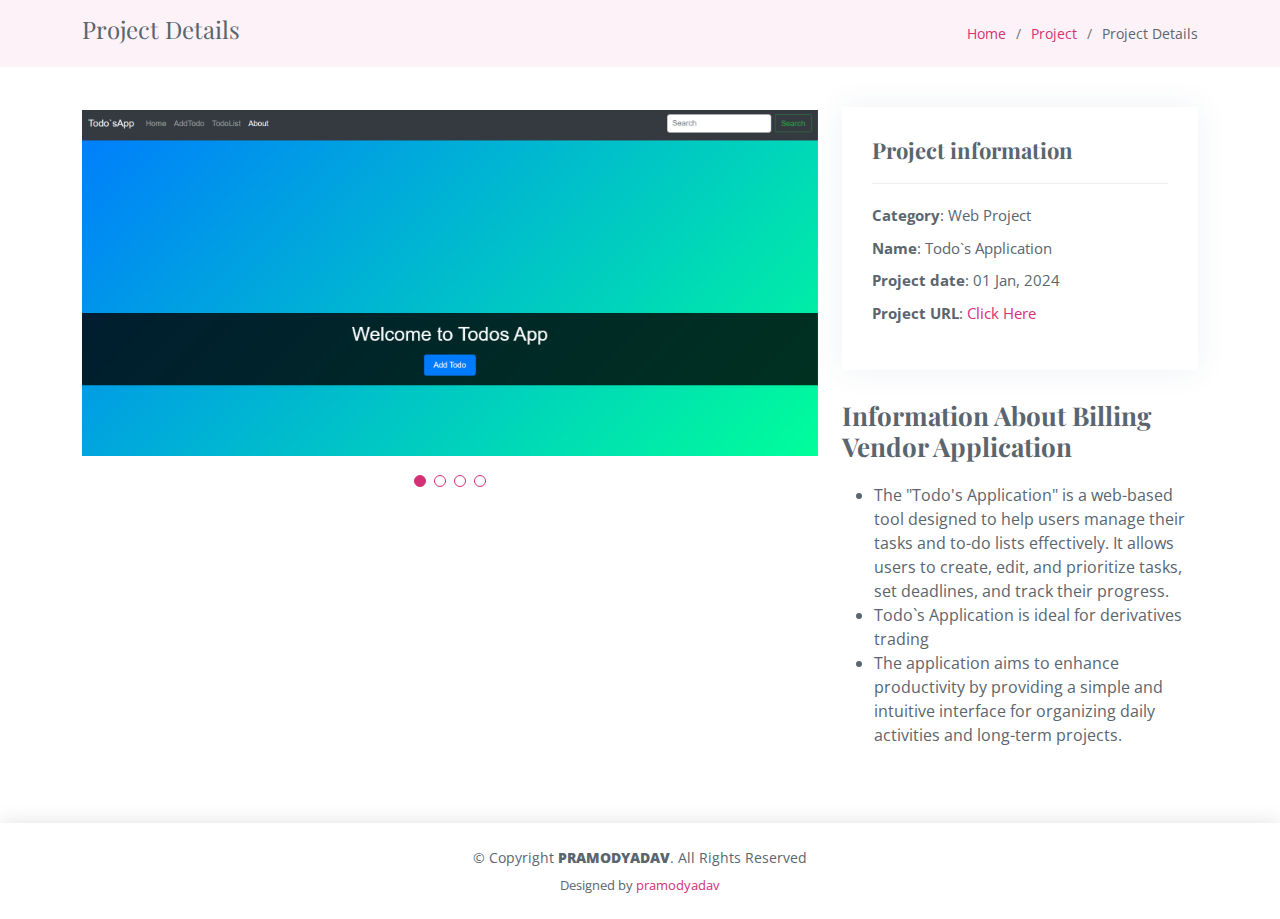
==== project-details-4.html @ 6440d218 "first commit" ====
<!DOCTYPE html>
<html lang="en">

<head>
  <meta charset="utf-8">
  <meta content="width=device-width, initial-scale=1.0" name="viewport">

  <title>Project_Details</title>
  <meta content="" name="description">
  <meta content="" name="keywords">

  <!-- Favicons -->
  <link href="assets/img/logo.jpg" rel="icon">
  <link href="assets/img/apple-touch-icon.png" rel="apple-touch-icon">

  <!-- Google Fonts -->
  <link href="https://fonts.googleapis.com/css?family=Open+Sans:300,300i,400,400i,600,600i,700,700i|Poppins:300,300i,400,400i,500,500i,600,600i,700,700i|Playfair+Display:400,400i,500,500i,600,600i,700,700i&subset=cyrillic" rel="stylesheet">

  <!-- Vendor CSS Files -->
  <link href="assets/vendor/bootstrap/css/bootstrap.min.css" rel="stylesheet">
  <link href="assets/vendor/bootstrap-icons/bootstrap-icons.css" rel="stylesheet">
  <link href="assets/vendor/boxicons/css/boxicons.min.css" rel="stylesheet">
  <link href="assets/vendor/glightbox/css/glightbox.min.css" rel="stylesheet">
  <link href="assets/vendor/swiper/swiper-bundle.min.css" rel="stylesheet">

  <!-- Template Main CSS File -->
  <link href="assets/css/style.css" rel="stylesheet">

  <!-- =======================================================
  * Template Name: Lonely
  * Updated: Mar 10 2023 with Bootstrap v5.2.3
  * Template URL: https://bootstrapmade.com/free-html-bootstrap-template-lonely/
  * Author: BootstrapMade.com
  * License: https://bootstrapmade.com/license/
  ======================================================== -->
</head>

<body>

  <!-- ======= Header ======= -->
  <!-- <header id="header" class="d-flex align-items-center">
    <div class="container d-flex align-items-center justify-content-between">

      <div class="logo">
        <h1><a href="index.html">Lonely</a></h1> -->
        <!-- Uncomment below if you prefer to use an image logo -->
        <!-- <a href="index.html"><img src="assets/img/logo.png" alt="" class="img-fluid"></a>-->
      <!-- </div> -->

      <!-- <nav id="navbar" class="navbar">
        <ul>
          <li><a class="nav-link scrollto " href="#hero">Home</a></li>
          <li><a class="nav-link scrollto" href="#about">About</a></li>
          <li><a class="nav-link scrollto" href="#resume">Resume</a></li>
          <li><a class="nav-link scrollto" href="#services">Services</a></li>
          <li><a class="nav-link scrollto" href="#portfolio">Portfolio</a></li>
          <li class="dropdown"><a href="#"><span>Drop Down</span> <i class="bi bi-chevron-down"></i></a>
            <ul>
              <li><a href="#">Drop Down 1</a></li>
              <li class="dropdown"><a href="#"><span>Deep Drop Down</span> <i class="bi bi-chevron-right"></i></a>
                <ul>
                  <li><a href="#">Deep Drop Down 1</a></li>
                  <li><a href="#">Deep Drop Down 2</a></li>
                  <li><a href="#">Deep Drop Down 3</a></li>
                  <li><a href="#">Deep Drop Down 4</a></li>
                  <li><a href="#">Deep Drop Down 5</a></li>
                </ul>
              </li>
              <li><a href="#">Drop Down 2</a></li>
              <li><a href="#">Drop Down 3</a></li>
              <li><a href="#">Drop Down 4</a></li>
            </ul>
          </li>
          <li><a class="nav-link scrollto" href="#contact">Contact</a></li>
        </ul>
        <i class="bi bi-list mobile-nav-toggle"></i> -->
      <!-- </nav>.navbar -->

    <!-- </div> -->
  <!-- </header>End Header -->

  <main id="main">

    <!-- ======= Breadcrumbs Section ======= -->
    <section class="breadcrumbs">
      <div class="container">

        <div class="d-flex justify-content-between align-items-center">
          <h2>Project Details</h2>
          <ol>
            <li><a href="index.html">Home</a></li>
            <li><a href="project-details-4.html">Project</a></li>
            <li>Project Details</li>
          </ol>
        </div>

      </div>
    </section><!-- Breadcrumbs Section -->

    <!-- ======= Portfolio Details Section ======= -->
    <section id="portfolio-details" class="portfolio-details">
      <div class="container">

        <div class="row gy-4">

          <div class="col-lg-8">
            <div class="portfolio-details-slider swiper">
              <div class="swiper-wrapper align-items-center">

               
                <div class="swiper-slide">
                  <img src="assets/img/T1.png" alt="">
                </div>

                <div class="swiper-slide">
                    <img src="assets/img/T2.png" alt="">
                  </div>

                  <div class="swiper-slide">
                    <img src="assets/img/T3.png" alt="">
                  </div>

                  <div class="swiper-slide">
                    <img src="assets/img/T4.png" alt="">
                  </div>

                  


              </div>
              <div class="swiper-pagination"></div>
            </div>
          </div>

          <div class="col-lg-4">
            <div class="portfolio-info">
              <h3>Project information</h3>
              <ul>
                <li><strong>Category</strong>: Web Project</li>
                <li><strong>Name</strong>: Todo`s Application </li>
                <!-- <li><strong>Client</strong>: ASU Company</li> -->
                <li><strong>Project date</strong>: 01 Jan, 2024</li>
                <li><strong>Project URL</strong>: <a href="https://todos-20kd6pzq8-pramod-s-projects-a46584b7.vercel.app/">Click Here</a></li>
              </ul>
            </div>
            <div class="portfolio-description">
              <h2>Information About Billing Vendor Application</h2>
              <p>
              <ul>
                <li>The "Todo's Application" is a web-based tool designed to help users manage their tasks and to-do lists effectively. It allows users to create, edit, and prioritize tasks, set deadlines, and track their progress.</li>
                <li>Todo`s  Application is ideal for derivatives trading</li>
                <li>The application aims to enhance productivity by providing a simple and intuitive interface for organizing daily activities and long-term projects.</li>
              </ul>
            </div>
          </div>

        </div>

      </div>
    </section><!-- End Portfolio Details Section -->

  </main><!-- End #main -->

  <!-- ======= Footer ======= -->
  <footer id="footer">
    <div class="container">
      <div class="copyright">
        &copy; Copyright <strong><span><b><strong>PRAMODYADAV</strong></b></span></strong>. All Rights Reserved
      </div>
      <div class="credits">
        <!-- All the links in the footer should remain intact. -->
        <!-- You can delete the links only if you purchased the pro version. -->
        <!-- Licensing information: https://bootstrapmade.com/license/ -->
        <!-- Purchase the pro version with working PHP/AJAX contact form: https://bootstrapmade.com/free-html-bootstrap-template-lonely/ -->
        Designed by <a href="#">pramodyadav</a>
      </div>
    </div>
  </footer><!-- End  Footer -->

  <a href="#" class="back-to-top d-flex align-items-center justify-content-center"><i class="bi bi-arrow-up-short"></i></a>

  <!-- Vendor JS Files -->
  <script src="assets/vendor/purecounter/purecounter_vanilla.js"></script>
  <script src="assets/vendor/bootstrap/js/bootstrap.bundle.min.js"></script>
  <script src="assets/vendor/glightbox/js/glightbox.min.js"></script>
  <script src="assets/vendor/isotope-layout/isotope.pkgd.min.js"></script>
  <script src="assets/vendor/swiper/swiper-bundle.min.js"></script>
  <script src="assets/vendor/waypoints/noframework.waypoints.js"></script>
  <script src="assets/vendor/php-email-form/validate.js"></script>

  <!-- Template Main JS File -->
  <script src="assets/js/main.js"></script>

</body>

</html>
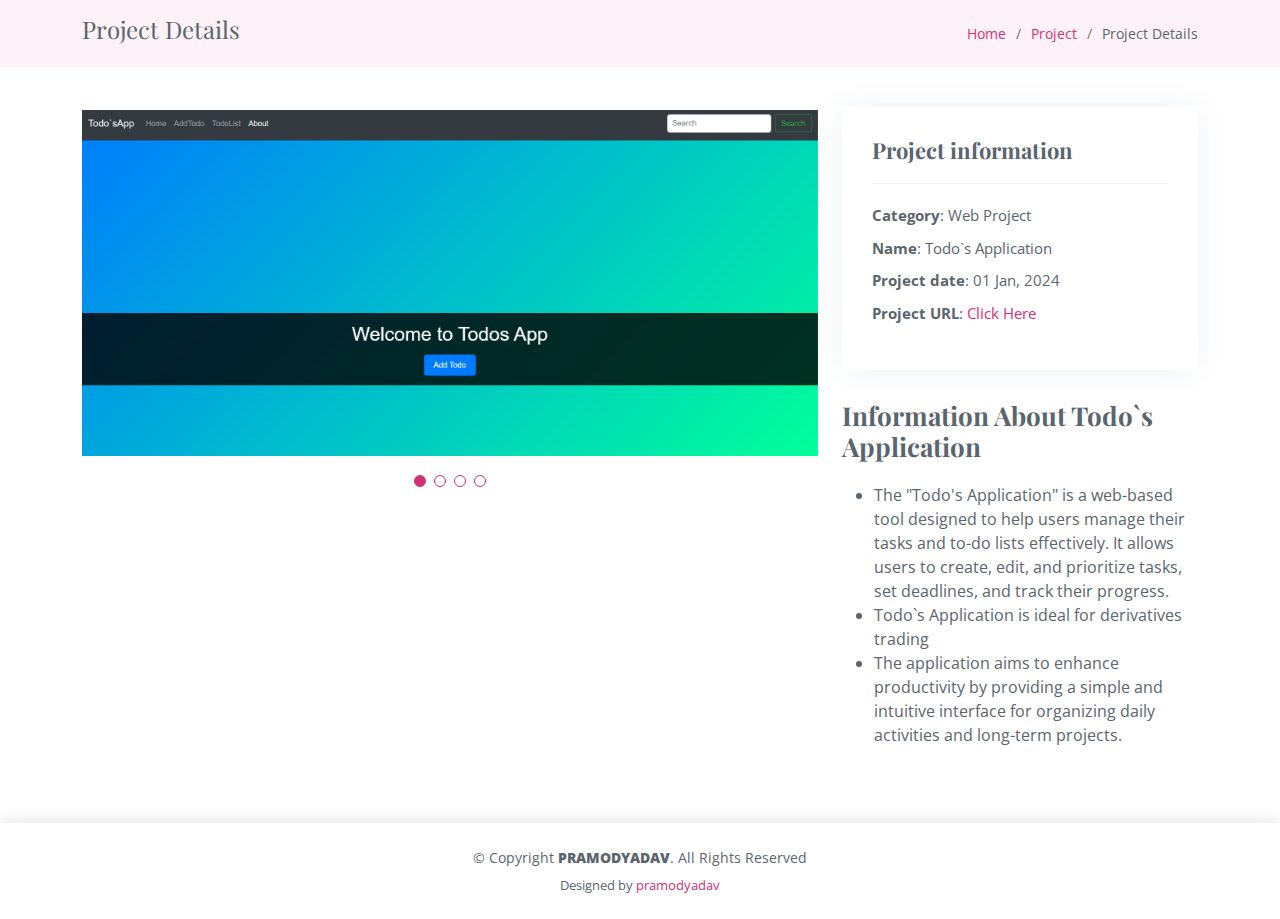
==== commit a86521d8: "Update project-details-4.html" ====
--- a/project-details-4.html
+++ b/project-details-4.html
@@ -140,11 +140,11 @@
                 <li><strong>Name</strong>: Todo`s Application </li>
                 <!-- <li><strong>Client</strong>: ASU Company</li> -->
                 <li><strong>Project date</strong>: 01 Jan, 2024</li>
-                <li><strong>Project URL</strong>: <a href="https://todos-20kd6pzq8-pramod-s-projects-a46584b7.vercel.app/">Click Here</a></li>
+                <li><strong>Project URL</strong>: <a href="https://todos-app-rust.vercel.app/">Click Here</a></li>
               </ul>
             </div>
             <div class="portfolio-description">
-              <h2>Information About Billing Vendor Application</h2>
+              <h2>Information About Todo`s Application</h2>
               <p>
               <ul>
                 <li>The "Todo's Application" is a web-based tool designed to help users manage their tasks and to-do lists effectively. It allows users to create, edit, and prioritize tasks, set deadlines, and track their progress.</li>
@@ -193,4 +193,4 @@
 
 </body>
 
-</html>+</html>
